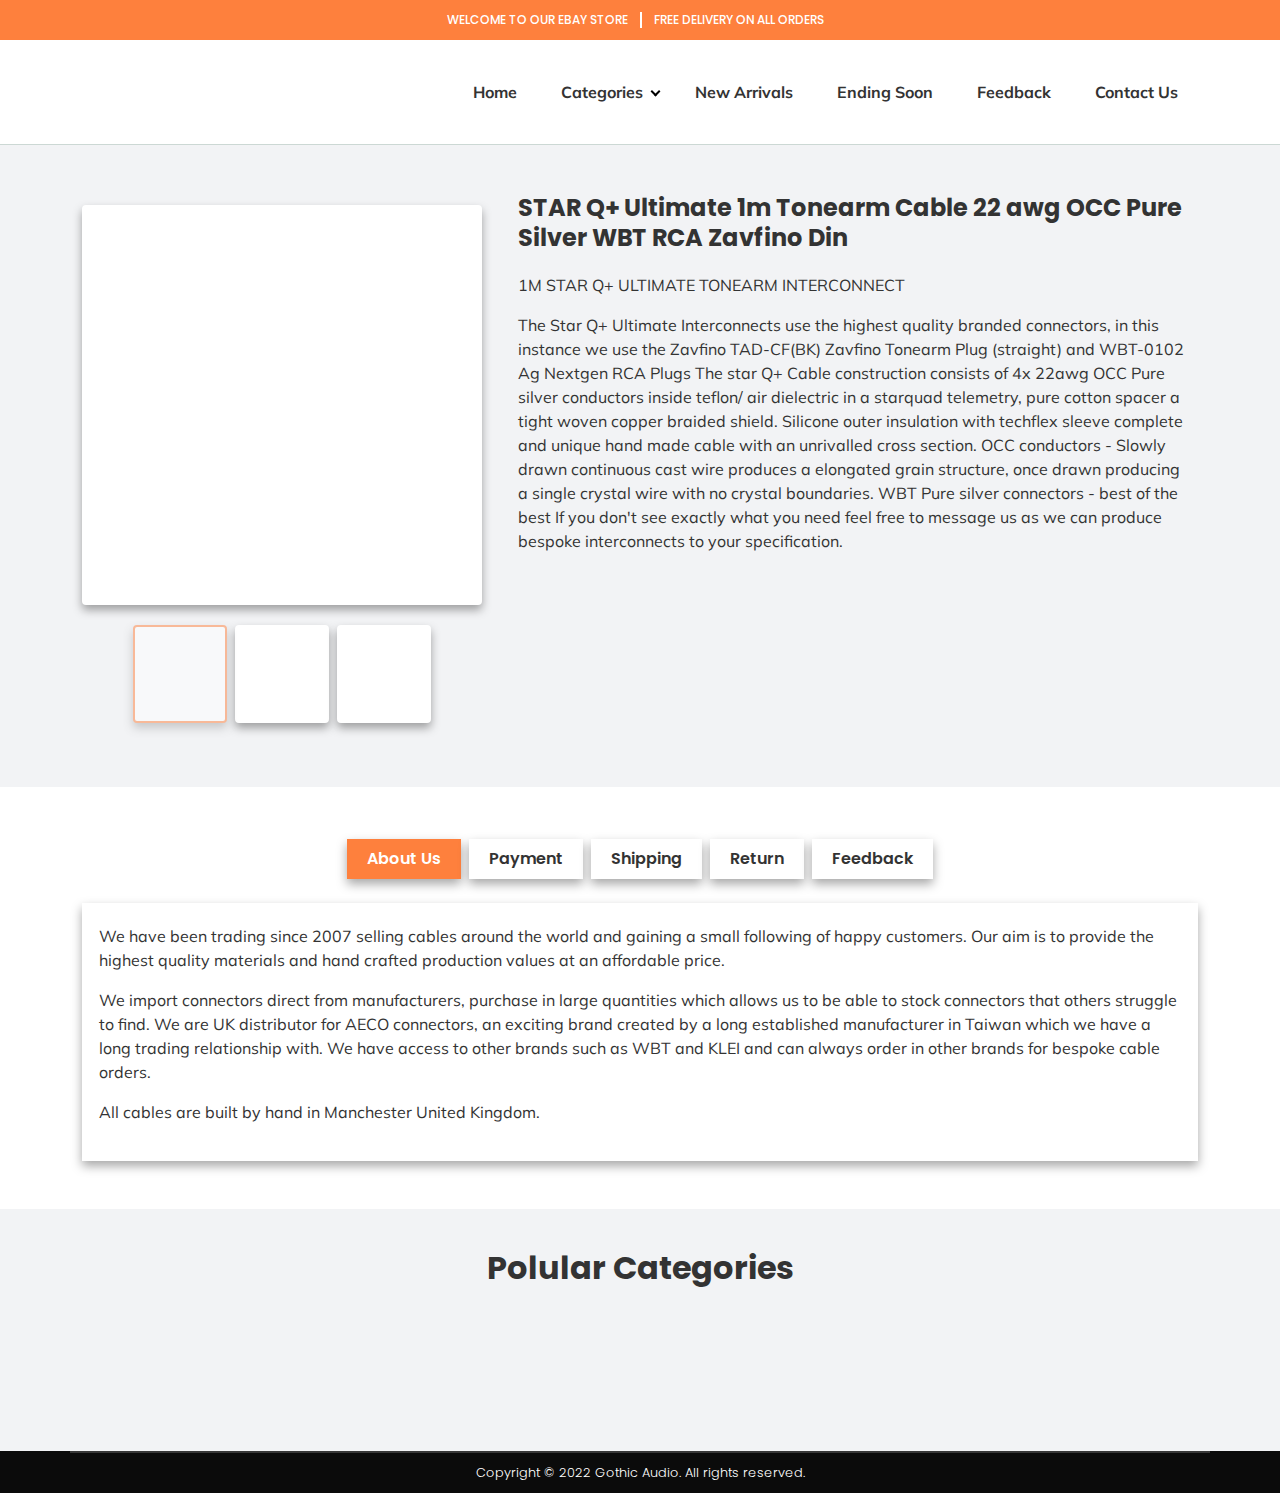
==== template.html @ de73e7fe "Add files via upload" ====
<!doctype html>
<html lang="en">
  <head>
    <!-- Required meta tags -->
    <meta charset="utf-8">
    <meta name="viewport" content="width=device-width, initial-scale=1">

    <!-- Bootstrap CSS -->
    <link href="" rel="stylesheet">
    <link href="./css/style.css" rel="stylesheet">

    <title>Gothic Audio</title>
  </head>
  <body>
    <div class="dev2020-body-wrapper">
      <div class="dev2020-body-container">
        <div class="dev2020-body-inner">

          <!-- Top Header -->
          <div class="dev2020-top-header">
            <div class="container">
              <div class="row">
                <div class="dev2020-welcome col-12 col-sm-6 text-center text-sm-end">
                  Welcome to our eBay Store
                </div>
                <div class="dev2020-shipping col-sm-6 d-none d-sm-block">
                  Free Delivery on all Orders
                </div>
              </div>
            </div>
          </div>

          <!-- Header -->
          <div class="dev2020-header">
            <div class="container">
              <div class="row justify-content-center justify-content-md-between">
                <div class="dev2020-logo-holder col-auto text-center text-md-start">
                  <a href="#" target="_blank"><img src="./images/logo-black.png" alt=""></a>
                </div>
                <div class="dev2020-main-navigation col-auto d-none d-md-flex text-end">
                  <ul>
                    <li>
                      <a href="#" target="_blank">Home</a>
                    </li>
                    <li>
                      <a href="#" target="_blank">Categories</a>
                      <ul class="nest-navigation">
                        <li><a href="https://www.ebay.co.uk/str/achtungaudio/RCA-CABLES/_i.html?_storecat=19666560" target="_blank">RCA CABLES</a></li>
                        <li><a href="https://www.ebay.co.uk/str/achtungaudio/BALANCED-XLR-CABLES/_i.html?_storecat=19666594" target="_blank">BALANCED XLR CABLES</a></li>
                        <li><a href="https://www.ebay.co.uk/str/achtungaudio/DIN-CABLES/_i.html?_storecat=19666556" target="_blank">DIN CABLES</a></li>
                        <li><a href="https://www.ebay.co.uk/str/achtungaudio/USB-CABLES/_i.html?_storecat=9196125014" target="_blank">USB CABLES</a></li>
                        <li><a href="https://www.ebay.co.uk/str/achtungaudio/SPEAKER-CABLES/_i.html?store_cat=9196127014" target="_blank">SPEAKER CABLES</a></li>
                        <li><a href="https://www.ebay.co.uk/str/achtungaudio/TONEARM-CABLES/_i.html?_storecat=9196126014" target="_blank">TONEARM CABLES</a></li>
                        <li><a href="https://www.ebay.co.uk/str/achtungaudio/DIGITAL-CABLES/_i.html?store_cat=24144663014" target="_blank">DIGITAL CABLES</a></li>
                        <li><a href="https://www.ebay.co.uk/str/achtungaudio/DIY-CABLE/_i.html?_storecat=271276014" target="_blank">DIY CABLE</a></li>
                        <li><a href="https://www.ebay.co.uk/str/achtungaudio/AECO-CONNECTORS/_i.html?_storecat=17982790014" target="_blank">AECO CONNECTORS</a></li>
                        <li><a href="https://www.ebay.co.uk/str/achtungaudio/RCA-CONNECTORS/_i.html?_storecat=24144691014" target="_blank">RCA CONNECTORS</a></li>
                        <li><a href="https://www.ebay.co.uk/str/achtungaudio/XLR-CONNECTORS/_i.html?store_cat=24144692014" target="_blank">XLR CONNECTORS</a></li>
                        <li><a href="https://www.ebay.co.uk/str/achtungaudio/TONEARM-CONNECTORS/_i.html?_storecat=24144694014" target="_blank">TONEARM CONNECTORS</a></li>
                        <li><a href="https://www.ebay.co.uk/str/achtungaudio/DIN-CONNECTORS/_i.html?_storecat=24144693014" target="_blank">DIN CONNECTORS</a></li>
                        <li><a href="https://www.ebay.co.uk/str/achtungaudio/SPEAKER-CONNECTORS/_i.html?store_cat=24144695014" target="_blank">SPEAKER CONNECTORS</a></li>
                        <li><a href="https://www.ebay.co.uk/str/achtungaudio/MISC-ANALOGUE-CABLES/_i.html?store_cat=37364489014" target="_blank">MISC ANALOGUE CABLES</a></li>
                        <li><a href="https://www.ebay.co.uk/str/achtungaudio/BANANA-CONNECTåORS/_i.html?store_cat=24144696014" target="_blank">BANANA CONNECTORS</a></li>
                        <li><a href="https://www.ebay.co.uk/str/achtungaudio/Other/_i.html?store_cat=1" target="_blank">OTHER</a></li>
                      </ul>
                    </li>
                    <li class="d-none d-lg-inline-block">
                      <a href="#" target="_blank">New Arrivals</a>
                    </li>
                    <li class="d-none d-lg-inline-block">
                      <a href="#" target="_blank">Ending Soon</a>
                    </li>
                    <li>
                      <a href="#" target="_blank">Feedback</a>
                    </li>
                    <li>
                      <a href="#" target="_blank">Contact Us</a>
                    </li>
                  </ul>
                </div>
              </div>
            </div>
          </div>

          <!-- Section One -->
          <div class="dev2020-section-gray pt-5 pb-5">
            <div class="container">
              <div class="row justify-content-center justify-content-lg-between">

                <div class="dev2020-title col-12 text-center d-lg-none">
                  <h1>STAR Q+ Ultimate 1m Tonearm Cable 22 awg OCC Pure Silver WBT RCA Zavfino Din</h1>
                </div>

                <div class="dev2020-gallery-wrapper col-12 col-lg-auto">
                  <div class="dev2020-gallery">
                    <input type="radio" name="imgs" id="imgs-01" hidden checked>
                    <input type="radio" name="imgs" id="imgs-02" hidden>
                    <input type="radio" name="imgs" id="imgs-03" hidden>
                    <!-- <input type="radio" name="imgs" id="imgs-04" hidden> -->
                    <div class="dev2020-big-thumb">
                      <div class="dev2020-big-single" style="background-image: url('https://i.ebayimg.com/images/g/S5cAAOSwGO1hAzS0/s-l1600.jpg');"></div>
                      <div class="dev2020-big-single" style="background-image: url('');"></div>
                      <div class="dev2020-big-single" style="background-image: url('https://i.ebayimg.com/images/g/S5cAAOSwGO1hAzS0/s-l1600.jpg');"></div>
                      <!-- <div class="dev2020-big-single" style="background-image: url('https://i.ebayimg.com/images/g/S5cAAOSwGO1hAzS0/s-l1600.jpg');"></div> -->
                    </div>
                    <div class="dev2020-small-thumb row justify-content-center">
                      <div class="dev2020-small-single col-3">
                        <label for="imgs-01" style="background-image: url('https://i.ebayimg.com/images/g/S5cAAOSwGO1hAzS0/s-l1600.jpg');"></label>
                      </div>
                      <div class="dev2020-small-single col-3">
                        <label for="imgs-02" style="background-image: url('');"></label>
                      </div>
                      <div class="dev2020-small-single col-3">
                        <label for="imgs-03" style="background-image: url('https://i.ebayimg.com/images/g/S5cAAOSwGO1hAzS0/s-l1600.jpg');"></label>
                      </div>
                      <!-- <div class="dev2020-small-single col-3">
                        <label for="imgs-04" style="background-image: url('https://i.ebayimg.com/images/g/S5cAAOSwGO1hAzS0/s-l1600.jpg');"></label>
                      </div> -->
                    </div>
                  </div>
                </div>

                <div class="dev2020-description-wrapper col pt-4 pt-lg-0">
                  <div class="dev2020-title text-start d-none d-lg-block">
                    <h1>STAR Q+ Ultimate 1m Tonearm Cable 22 awg OCC Pure Silver WBT RCA Zavfino Din</h1>
                  </div>
                  <div class="dev2020-description">
                    <p>1M STAR Q+ ULTIMATE TONEARM INTERCONNECT</p>
                    <p>The Star Q+ Ultimate Interconnects use the highest quality branded connectors, in this instance we use the Zavfino TAD-CF(BK) Zavfino Tonearm Plug (straight) and WBT-0102 Ag Nextgen RCA Plugs The star Q+ Cable construction consists of 4x 22awg OCC Pure silver conductors inside teflon/ air dielectric in a starquad telemetry, pure cotton spacer a tight woven copper braided shield. Silicone outer insulation with techflex sleeve complete and unique hand made cable with an unrivalled cross section. OCC conductors - Slowly drawn continuous cast wire produces a elongated grain structure, once drawn producing a single crystal wire with no crystal boundaries. WBT Pure silver connectors - best of the best If you don't see exactly what you need feel free to message us as we can produce bespoke interconnects to your specification.</p>
                  </div>
                </div>

              </div>
            </div>
          </div>

          <!-- Section Two -->
          <div class="dev2020-section-white">
            <div class="container">
              <div class="row justify-content-center">
                <div class="dev2020-tabs">
                  <input type="radio" name="tabs" id="tabs-01" hidden checked>
                  <input type="radio" name="tabs" id="tabs-02" hidden>
                  <input type="radio" name="tabs" id="tabs-03" hidden>
                  <input type="radio" name="tabs" id="tabs-04" hidden>
                  <input type="radio" name="tabs" id="tabs-05" hidden>
                  <div class="dev2020-tab-controller row justify-content-center d-none d-md-flex">
                    <div class="dev2020-tab-controller-single col-auto">
                      <label for="tabs-01">About Us</label>
                    </div>
                    <div class="dev2020-tab-controller-single col-auto">
                      <label for="tabs-02">Payment</label>
                    </div>
                    <div class="dev2020-tab-controller-single col-auto">
                      <label for="tabs-03">Shipping</label>
                    </div>
                    <div class="dev2020-tab-controller-single col-auto">
                      <label for="tabs-04">Return</label>
                    </div>
                    <div class="dev2020-tab-controller-single col-auto">
                      <label for="tabs-05">Feedback</label>
                    </div>
                  </div>
                  <div class="dev2020-tab-container">
                    <div class="dev2020-tab-control">
                      <label for="tabs-01">About Us</label>
                    </div>
                    <div class="dev2020-tab-content" id="tabcon-1">
                      <p>We have been trading since 2007 selling cables around the world and gaining a small following of happy customers. Our aim is to provide the highest quality materials and hand crafted production values at an affordable price.</p>
                      <p>We import connectors direct from manufacturers, purchase in large quantities which allows us to be able to stock connectors that others struggle to find. We are UK distributor for AECO connectors, an exciting brand created by a long established manufacturer in Taiwan which we have a long trading relationship with. We have access to other brands such as WBT and KLEI and can always order in other brands for bespoke cable orders.</p>
                      <p>All cables are built by hand in Manchester United Kingdom.</p>
                    </div>
                    <div class="dev2020-tab-control">
                      <label for="tabs-02">Payment</label>
                    </div>
                    <div class="dev2020-tab-content" id="tabcon-2">
                      <p>Secure Payment.</p>
                      <p>We are signed up to managed payments in ebay, you should be offered an option of payment methods, Paypal or via card.</p>
                      <p>Other payment methods may be accepted but payment via cheque must be cleared before goods are shipped.</p>
                    </div>
                    <div class="dev2020-tab-control">
                      <label for="tabs-03">Shipping</label>
                    </div>
                    <div class="dev2020-tab-content" id="tabcon-3">
                      <p>DOMESTIC SHIPPING: We use RoyalMail for 99% of our orders, using First class signed for or special delivery.</p>
                      <p>INTERNATIONAL SHIPPING: We use Royal Mail Airsure or International signed for to ship nearly all of our orders. Typical delivery times are 5 working days to Europe, 5 to 10 working days to the rest of the world.</p>
                      <p>Please bear in mind that delivery can take longer due to customs delays, if you haven't purchased from ebay from international sellers before please don't panic too much if your item is taking longer, it is quite common and we very rarely have none delivered items. For those in a rush we can quote you for an international express carrier to deliver. We are happy to combine shipping costs for multiple purchases.</p>
                    </div>
                    <div class="dev2020-tab-control">
                      <label for="tabs-04">Return</label>
                    </div>
                    <div class="dev2020-tab-content" id="tabcon-4">
                      <p>We complete most of our sales to the complete satisafaction of our customers as our feedback reflects. In the event of a problem we will endeavour to work with you to remedy the situation, our terms and conditions set out exactly what you can expect from us and what we require of you in the event that goods are to be returned. We are fair minded and if we're at fault we will put it right. We accept payment Via Paypal, Postal order or cheque. Payment via eCheque (in paypal) or personal cheque must be cleared before any goods will be shipped. Interconnects are often made to order but we endeavour to ship within 2 business days, we will notify you in the rare event of any delay. Components and clearance items are usually shipped within one working day, no later than 2 days from date of payment. Custom cable assemblies should be pressumed by the seller as to be non returnable for any reason other than for repair or re-work. Items purchased on buy it now listings may be returned within 30 days of receipt for a refund of the origonal amount paid by the seller for the item + shipping, we will not bear the costs of returning the item to us apart from where incorrect or faulty goods have been received. Any goods being returned to us must be in the condition they arrived at your door, in the case of faulty interconnects, (shouldn't happen as everything is fully checked) they must arrive untampered with. We will always offer eplacement for a faulty interconnect and pay any return postage costs.</p>
                      <p>International Customers: All of the above applies to your purchase but please also bear in mind the procedure for returning goods to us, especially if you are outside the EU. We must be notified through ebay of your intention to return the item, the item should be sent on a signed for service . You should declare the item as having Zero value or returned goods, failure to do this will result in import duty and handling charges being added, in this event we retain the right to refuse the delivery to avoid the losses this would otherwise cause. Please follow our advise and returning items will be painless for you and for us.</p>
                    </div>
                    <div class="dev2020-tab-control">
                      <label for="tabs-05">Feedback</label>
                    </div>
                    <div class="dev2020-tab-content" id="tabcon-5">
                      <p>We value customer satisfaction, check our ebay feedback, you will we have 100% rating over many years of trading.</p>
                      <p>If you do have an issue please contact us and give us a chance to rectify the issues.</p>
                    </div>
                  </div>
                </div>
              </div>
            </div>
          </div>

          <!-- Section Three -->
          <div class="dev2020-section-gray d-none d-md-block">
            <div class="container">
              <div class="row">
                <div class="dev2020-section-heading">
                  <h2>Polular Categories</h2>
                </div>
              </div>
              <div class="row dev2020-category justify-content-center pb-5">
                <div class="dev2020-category-single col-3">
                  <div class="dev2020-category-inner">
                    <a href="#" target="_blank">
                      <img src="https://i.ebayimg.com/images/g/S5cAAOSwGO1hAzS0/s-l1600.jpg" alt="">
                    </a>
                  </div>
                </div>
                <div class="dev2020-category-single col-3">
                  <div class="dev2020-category-inner">
                    <a href="#" target="_blank">
                      <img src="https://i.ebayimg.com/images/g/S5cAAOSwGO1hAzS0/s-l1600.jpg" alt="">
                    </a>
                  </div>
                </div>
                <div class="dev2020-category-single col-3">
                  <div class="dev2020-category-inner">
                    <a href="#" target="_blank">
                      <img src="https://i.ebayimg.com/images/g/S5cAAOSwGO1hAzS0/s-l1600.jpg" alt="">
                    </a>
                  </div>
                </div>
                <div class="dev2020-category-single col-3">
                  <div class="dev2020-category-inner">
                    <a href="#" target="_blank">
                      <img src="https://i.ebayimg.com/images/g/S5cAAOSwGO1hAzS0/s-l1600.jpg" alt="">
                    </a>
                  </div>
                </div>
                <div class="dev2020-category-single col-3">
                  <div class="dev2020-category-inner">
                    <a href="#" target="_blank">
                      <img src="https://i.ebayimg.com/images/g/S5cAAOSwGO1hAzS0/s-l1600.jpg" alt="">
                    </a>
                  </div>
                </div>
                <div class="dev2020-category-single col-3">
                  <div class="dev2020-category-inner">
                    <a href="#" target="_blank">
                      <img src="https://i.ebayimg.com/images/g/S5cAAOSwGO1hAzS0/s-l1600.jpg" alt="">
                    </a>
                  </div>
                </div>
                <div class="dev2020-category-single col-3">
                  <div class="dev2020-category-inner">
                    <a href="#" target="_blank">
                      <img src="https://i.ebayimg.com/images/g/S5cAAOSwGO1hAzS0/s-l1600.jpg" alt="">
                    </a>
                  </div>
                </div>
                <div class="dev2020-category-single col-3">
                  <div class="dev2020-category-inner">
                    <a href="#" target="_blank">
                      <img src="https://i.ebayimg.com/images/g/S5cAAOSwGO1hAzS0/s-l1600.jpg" alt="">
                    </a>
                  </div>
                </div>
              </div>
            </div>
          </div>

          <!-- Footer -->
          <div class="dev2020-footer">
            <div class="container">
              <div class="row">
                <div class="footer-important-links col-12 col-sm-6 col-md-3"></div>
                <div class="footer-subscription-link col-12 col-sm-6 col-md-3"></div>
              </div>
              <div class="row">
                <div class="dev2020-copyright">
                  Copyright &copy; 2022 Gothic Audio. All rights reserved.
                </div>
              </div>
            </div>
          </div>

        </div>
      </div>
    </div>
  </body>
</html>
---- css/style.css ----
@import url('https://cdn.jsdelivr.net/npm/bootstrap@5.1.3/dist/css/bootstrap.min.css');
@import url('https://fonts.googleapis.com/css2?family=Mulish:wght@400;500;600;700;800;900&display=swap');
@import url('https://fonts.googleapis.com/css2?family=Poppins:wght@300;400;500;600;700;800;900&display=swap');

:root {
	--gray: #F2F3F5;
	--black: #0B0B0B;
	--orange: #FE803D;
	--mulish: 'Mulish', sans-serif;
	--poppins: 'Poppins', sans-serif;
}

img {
	max-width: 100% !important;
}

.dev2020-body-inner {
	color: #333333;
	background-color: #FFFFFF;
	font-family: var(--mulish);
}


/* === Top Header === */
.dev2020-top-header {
	background-color: var(--orange);
	font-size: 0.75rem;
	line-height: 1rem;
	color: #FFFFFF;
	padding: 0.75rem 0;
	font-family: var(--poppins);
	font-weight: 500;
	text-transform: uppercase;
}

.dev2020-shipping {
	border-left: 2px solid #FFFFFF;
}


/* === Header === */
.dev2020-header {
	padding: 0.75rem 0;
	border-style: solid;
	border-width: 0 0 1px 0;
	border-color: #023E2633;
}

.dev2020-logo-holder {
	padding: 0.25rem 0.75rem;
}

.dev2020-logo-holder img {
	max-height: 4.5rem;
}

/* === Navigation === */
.dev2020-main-navigation {
	padding: 1.25rem 0.75rem;
}

.dev2020-main-navigation ul {
	display: block;
	padding: 0;
	margin: 0;
	list-style-type: none;

}

.dev2020-main-navigation ul li {
	display: inline-block;
	position: relative;
}

.dev2020-main-navigation ul li a {
	display: block;
	text-decoration: none;
	color: #333333;
	font-weight: 700;
	padding: 0.5rem 1.25rem;
	position: relative;
}

.dev2020-main-navigation > ul > li:nth-child(2) > a {
	padding-right: 1.75rem;
}

.dev2020-main-navigation > ul > li:nth-child(2) > a:before {
	content: "";
	border: solid black;
  	border-width: 0 2px 2px 0;
  	width: 7px;
  	height: 7px;
  	transform: rotateZ(45deg);
  	position: absolute;
  	top: 1rem;
  	right: 0.75rem;
}

.dev2020-main-navigation > ul > li:nth-child(2) > a:hover:before {
	border-color: var(--orange);
}

.dev2020-main-navigation > ul > li:nth-child(2):hover > .nest-navigation {
	height: auto;
}

.dev2020-main-navigation ul li a:hover {
	color: var(--orange);
}

.nest-navigation {
	display: block;
	width: 12rem;
	height: 0;
	overflow: hidden;
	position: absolute;
	top: 2.5rem;
	z-index: 99;
	margin: 0;
	padding: 0;
	background-color: #ffffff;
	box-shadow: 0px 5px 10px 0px rgb(0 0 0 / 35%);
}

.nest-navigation li {
	display: block !important;
}

.nest-navigation a {
	display: block;
	padding: 0.25rem 1rem !important;
	font-size: 0.75rem;
	line-height: 1rem;
	text-align: left;
}

.nest-navigation li:first-child a {
	padding-top: 1rem !important;
}

.nest-navigation li:last-child a {
	padding-bottom: 1rem !important;
}

/* === Section === */
.dev2020-section-gray {
	background-color: var(--gray);
}

.dev2020-section-white {
	background-color: #FFFFFF;
}

/* === Section Heading === */
.dev2020-section-heading {
	padding: 2.5rem 0.75rem 1.25rem;
}

.dev2020-section-heading h2 {
	margin: 0;
	padding: 0;
	font-weight: 700;
	font-family: var(--poppins);
	text-align: center;
}

/* === Title === */
.dev2020-title {
	padding: 0 0.75rem 1.25rem;
}

.dev2020-title h1 {
	margin: 0;
	padding: 0;
	font-size: 1.5rem;
	font-weight: 700;
	font-family: var(--poppins);
	line-height: 1.25;
}

/* === Gallery === */
.dev2020-gallery-wrapper {
	padding: 0.75rem;
}

.dev2020-gallery {
	width: 25rem;
	max-width: 100%;
	margin: 0 auto;
}

.dev2020-big-thumb {
	background-color: #FFFFFF;
	border-radius: 0.25rem;
	overflow: hidden;
	box-shadow: 0px 5px 10px 0px rgb(0 0 0 / 35%);
}

.dev2020-big-single {
	display: none;
	padding-top: 100%;
	background-size: contain;
}

.dev2020-small-thumb {
	padding: 1rem 0.5rem 0;
}

.dev2020-small-single {
	padding: 0.25rem;
}

.dev2020-small-single label {
	display: block;
	cursor: pointer;
	padding-top: 100%;
	border: 2px solid #FFFFFF;
	background-size: contain;
	background-color: #FFFFFF;
	border-radius: 0.25rem;
	overflow: hidden;
	box-shadow: 0px 5px 10px 0px rgb(0 0 0 / 35%);
}

#imgs-01:checked ~ .dev2020-big-thumb > .dev2020-big-single:nth-child(1),
#imgs-02:checked ~ .dev2020-big-thumb > .dev2020-big-single:nth-child(2),
#imgs-03:checked ~ .dev2020-big-thumb > .dev2020-big-single:nth-child(3),
#imgs-04:checked ~ .dev2020-big-thumb > .dev2020-big-single:nth-child(4) {
	display: block;
}

#imgs-01:checked ~ .dev2020-small-thumb > .dev2020-small-single:nth-child(1) label,
#imgs-02:checked ~ .dev2020-small-thumb > .dev2020-small-single:nth-child(2) label,
#imgs-03:checked ~ .dev2020-small-thumb > .dev2020-small-single:nth-child(3) label,
#imgs-04:checked ~ .dev2020-small-thumb > .dev2020-small-single:nth-child(4) label {
	border-color: var(--orange);
	opacity: 0.5;
}

/* === Description === */
.dev2020-description-wrapper {
	padding: 0.75rem;
}

.dev2020-description {
	line-height: 1.5rem;
}

/* === Tabs === */
.dev2020-tabs {
	padding: 3rem 0.75rem;
}

.dev2020-tab-controller-single {
	padding: 0.25rem;
}

.dev2020-tab-controller-single label {
	padding: 0.5rem 1.25rem;
	cursor: pointer;
	background-color: #FFFFFF;
	font-family: var(--poppins);
	font-size: 1rem;
	font-weight: 600;
	box-shadow: 0px 5px 10px 0px rgb(0 0 0 / 35%);
}

.dev2020-tab-container {}

.dev2020-tab-control {
	background-color: #FFFFFF;
	border: 1px solid #023E2633;
}

.dev2020-tab-control label {
	display: block;
	padding: 0.5rem 1rem;
	cursor: pointer;
	background-color: #FFFFFF;
	font-family: var(--poppins);
	font-size: 1rem;
	font-weight: 700;
}

.dev2020-tab-content {
	display: none;
	background-color: #FFFFFF;
	padding: 0.75rem;
	border: 1px solid #023E2633;
	line-height: 1.5rem;
}

#tabs-01:checked ~ .dev2020-tab-controller label[for=tabs-01],
#tabs-02:checked ~ .dev2020-tab-controller label[for=tabs-02],
#tabs-03:checked ~ .dev2020-tab-controller label[for=tabs-03],
#tabs-04:checked ~ .dev2020-tab-controller label[for=tabs-04],
#tabs-05:checked ~ .dev2020-tab-controller label[for=tabs-05] {
	color: #FFFFFF;
	background-color: var(--orange);
}

#tabs-01:checked ~ .dev2020-tab-container #tabcon-1,
#tabs-02:checked ~ .dev2020-tab-container #tabcon-2,
#tabs-03:checked ~ .dev2020-tab-container #tabcon-3,
#tabs-04:checked ~ .dev2020-tab-container #tabcon-4,
#tabs-05:checked ~ .dev2020-tab-container #tabcon-5 {
	display: block;
}

/* === Category === */
.dev2020-category {
	padding: 0 .75rem;
}

.dev2020-category-single {
	padding: 0.75rem;
}

.dev2020-category-inner a {
	display: block;
	text-decoration: none;
	border-radius: 3px;
	overflow: hidden;
	position: relative;
}

.dev2020-category-inner a:before {
	content: '';
	width: 50%;
	height: 200%;
	-webkit-transform: rotate(45deg);
	-moz-transform: rotate(45deg);
	-ms-transform: rotate(45deg);
	-o-transform: rotate(45deg);
	transform: rotate(45deg);
	background: rgba(255, 255, 255, .2);
	position: absolute;
	z-index: 99;
	top: -50%;
	left: -150%;
	-webkit-transition: all .5s ease;
	-moz-transition: all .5s ease;
	-ms-transition: all .5s ease;
	-o-transition: all .5s ease;
	transition: all .5s ease;
}

.dev2020-category-inner a:hover:before {
	left: 200%;
}

/* === Footer === */
.dev2020-footer {
	background-color: var(--black);
}

.footer-important-links {
	/*min-height: 7.5rem;*/
}

/* === Copyright === */
.dev2020-copyright {
	color: #FFFFFF;
	font-size: 0.8rem;
	font-weight: 300;
	font-family: var(--poppins);
	text-align: center;
	line-height: 1rem;
	border-top: 2px solid #FFFFFF30;
	padding: 0.75rem;
}

/* === Responsive === */
@media (min-width: 576px) {
	#body-inner {
		box-shadow: 0px 10px 30px -5px rgb(0 0 0 / 35%);
	}
}

@media (min-width: 768px) {
	.dev2020-description {
		padding: 0 0.75rem;
	}
	.dev2020-tab-container {
		padding-top: 1.25rem;
	}
	.dev2020-tab-control {
		display: none;
	}
	.dev2020-tab-content {
		padding: 1.25rem 1rem;
		border-color: #FFFFFF;
		box-shadow: 0px 5px 10px 0px rgb(0 0 0 / 35%);
	}
}

@media (min-width: 992px) {}

@media (min-width: 1200px) {}
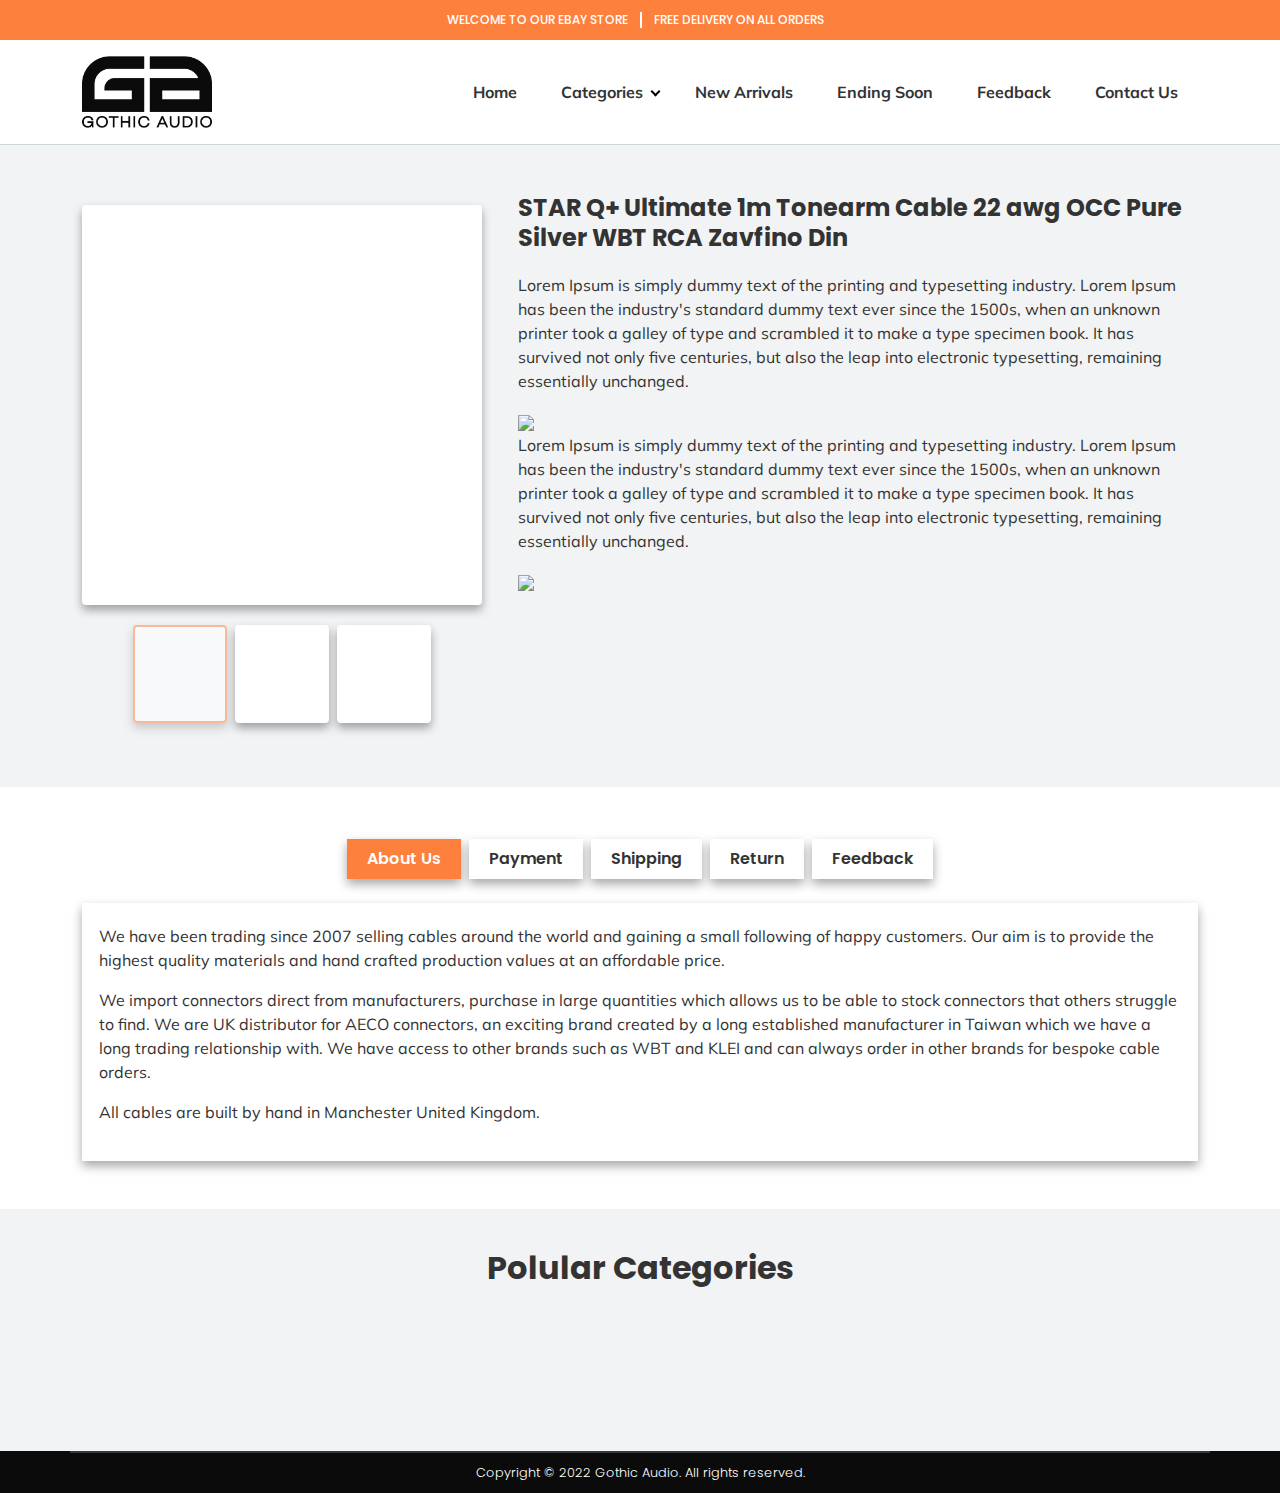
==== commit fc4bfc35: "Update template.html" ====
--- a/template.html
+++ b/template.html
@@ -125,8 +125,13 @@
                     <h1>STAR Q+ Ultimate 1m Tonearm Cable 22 awg OCC Pure Silver WBT RCA Zavfino Din</h1>
                   </div>
                   <div class="dev2020-description">
-                    <p>1M STAR Q+ ULTIMATE TONEARM INTERCONNECT</p>
-                    <p>The Star Q+ Ultimate Interconnects use the highest quality branded connectors, in this instance we use the Zavfino TAD-CF(BK) Zavfino Tonearm Plug (straight) and WBT-0102 Ag Nextgen RCA Plugs The star Q+ Cable construction consists of 4x 22awg OCC Pure silver conductors inside teflon/ air dielectric in a starquad telemetry, pure cotton spacer a tight woven copper braided shield. Silicone outer insulation with techflex sleeve complete and unique hand made cable with an unrivalled cross section. OCC conductors - Slowly drawn continuous cast wire produces a elongated grain structure, once drawn producing a single crystal wire with no crystal boundaries. WBT Pure silver connectors - best of the best If you don't see exactly what you need feel free to message us as we can produce bespoke interconnects to your specification.</p>
+                    <p>Lorem Ipsum is simply dummy text of the printing and typesetting industry. Lorem Ipsum has been the industry's standard dummy text ever since the 1500s, when an unknown printer took a galley of type and scrambled it to make a type specimen book. It has survived not only five centuries, but also the leap into electronic typesetting, remaining essentially unchanged.</p>
+
+                    <img src="https://i.ebayimg.com/images/g/S5cAAOSwGO1hAzS0/s-l1600.jpg" width="250">
+
+                    <p>Lorem Ipsum is simply dummy text of the printing and typesetting industry. Lorem Ipsum has been the industry's standard dummy text ever since the 1500s, when an unknown printer took a galley of type and scrambled it to make a type specimen book. It has survived not only five centuries, but also the leap into electronic typesetting, remaining essentially unchanged.</p>
+
+                      <img src="https://i.ebayimg.com/images/g/S5cAAOSwGO1hAzS0/s-l1600.jpg" width="250">
                   </div>
                 </div>
 
@@ -207,7 +212,7 @@
           </div>
 
           <!-- Section Three -->
-          <div class="dev2020-section-gray d-none d-md-block">
+          <div class="dev2020-section-gray">
             <div class="container">
               <div class="row">
                 <div class="dev2020-section-heading">
@@ -215,56 +220,56 @@
                 </div>
               </div>
               <div class="row dev2020-category justify-content-center pb-5">
-                <div class="dev2020-category-single col-3">
-                  <div class="dev2020-category-inner">
-                    <a href="#" target="_blank">
-                      <img src="https://i.ebayimg.com/images/g/S5cAAOSwGO1hAzS0/s-l1600.jpg" alt="">
-                    </a>
-                  </div>
-                </div>
-                <div class="dev2020-category-single col-3">
-                  <div class="dev2020-category-inner">
-                    <a href="#" target="_blank">
-                      <img src="https://i.ebayimg.com/images/g/S5cAAOSwGO1hAzS0/s-l1600.jpg" alt="">
-                    </a>
-                  </div>
-                </div>
-                <div class="dev2020-category-single col-3">
-                  <div class="dev2020-category-inner">
-                    <a href="#" target="_blank">
-                      <img src="https://i.ebayimg.com/images/g/S5cAAOSwGO1hAzS0/s-l1600.jpg" alt="">
-                    </a>
-                  </div>
-                </div>
-                <div class="dev2020-category-single col-3">
-                  <div class="dev2020-category-inner">
-                    <a href="#" target="_blank">
-                      <img src="https://i.ebayimg.com/images/g/S5cAAOSwGO1hAzS0/s-l1600.jpg" alt="">
-                    </a>
-                  </div>
-                </div>
-                <div class="dev2020-category-single col-3">
-                  <div class="dev2020-category-inner">
-                    <a href="#" target="_blank">
-                      <img src="https://i.ebayimg.com/images/g/S5cAAOSwGO1hAzS0/s-l1600.jpg" alt="">
-                    </a>
-                  </div>
-                </div>
-                <div class="dev2020-category-single col-3">
-                  <div class="dev2020-category-inner">
-                    <a href="#" target="_blank">
-                      <img src="https://i.ebayimg.com/images/g/S5cAAOSwGO1hAzS0/s-l1600.jpg" alt="">
-                    </a>
-                  </div>
-                </div>
-                <div class="dev2020-category-single col-3">
-                  <div class="dev2020-category-inner">
-                    <a href="#" target="_blank">
-                      <img src="https://i.ebayimg.com/images/g/S5cAAOSwGO1hAzS0/s-l1600.jpg" alt="">
-                    </a>
-                  </div>
-                </div>
-                <div class="dev2020-category-single col-3">
+                <div class="dev2020-category-single col-6 col-sm-4 col-md-3 col-xl-2">
+                  <div class="dev2020-category-inner">
+                    <a href="#" target="_blank">
+                      <img src="https://i.ebayimg.com/images/g/S5cAAOSwGO1hAzS0/s-l1600.jpg" alt="">
+                    </a>
+                  </div>
+                </div>
+                <div class="dev2020-category-single col-6 col-sm-4 col-md-3 col-xl-2">
+                  <div class="dev2020-category-inner">
+                    <a href="#" target="_blank">
+                      <img src="https://i.ebayimg.com/images/g/S5cAAOSwGO1hAzS0/s-l1600.jpg" alt="">
+                    </a>
+                  </div>
+                </div>
+                <div class="dev2020-category-single col-6 col-sm-4 col-md-3 col-xl-2">
+                  <div class="dev2020-category-inner">
+                    <a href="#" target="_blank">
+                      <img src="https://i.ebayimg.com/images/g/S5cAAOSwGO1hAzS0/s-l1600.jpg" alt="">
+                    </a>
+                  </div>
+                </div>
+                <div class="dev2020-category-single col-6 col-sm-4 col-md-3 col-xl-2">
+                  <div class="dev2020-category-inner">
+                    <a href="#" target="_blank">
+                      <img src="https://i.ebayimg.com/images/g/S5cAAOSwGO1hAzS0/s-l1600.jpg" alt="">
+                    </a>
+                  </div>
+                </div>
+                <div class="dev2020-category-single col-6 col-sm-4 col-md-3 col-xl-2">
+                  <div class="dev2020-category-inner">
+                    <a href="#" target="_blank">
+                      <img src="https://i.ebayimg.com/images/g/S5cAAOSwGO1hAzS0/s-l1600.jpg" alt="">
+                    </a>
+                  </div>
+                </div>
+                <div class="dev2020-category-single col-6 col-sm-4 col-md-3 col-xl-2">
+                  <div class="dev2020-category-inner">
+                    <a href="#" target="_blank">
+                      <img src="https://i.ebayimg.com/images/g/S5cAAOSwGO1hAzS0/s-l1600.jpg" alt="">
+                    </a>
+                  </div>
+                </div>
+                <div class="dev2020-category-single col-6 col-sm-4 col-md-3 col-xl-2">
+                  <div class="dev2020-category-inner">
+                    <a href="#" target="_blank">
+                      <img src="https://i.ebayimg.com/images/g/S5cAAOSwGO1hAzS0/s-l1600.jpg" alt="">
+                    </a>
+                  </div>
+                </div>
+                <div class="dev2020-category-single col-6 col-sm-4 col-md-3 col-xl-2">
                   <div class="dev2020-category-inner">
                     <a href="#" target="_blank">
                       <img src="https://i.ebayimg.com/images/g/S5cAAOSwGO1hAzS0/s-l1600.jpg" alt="">
@@ -294,4 +299,4 @@
       </div>
     </div>
   </body>
-</html>+</html>
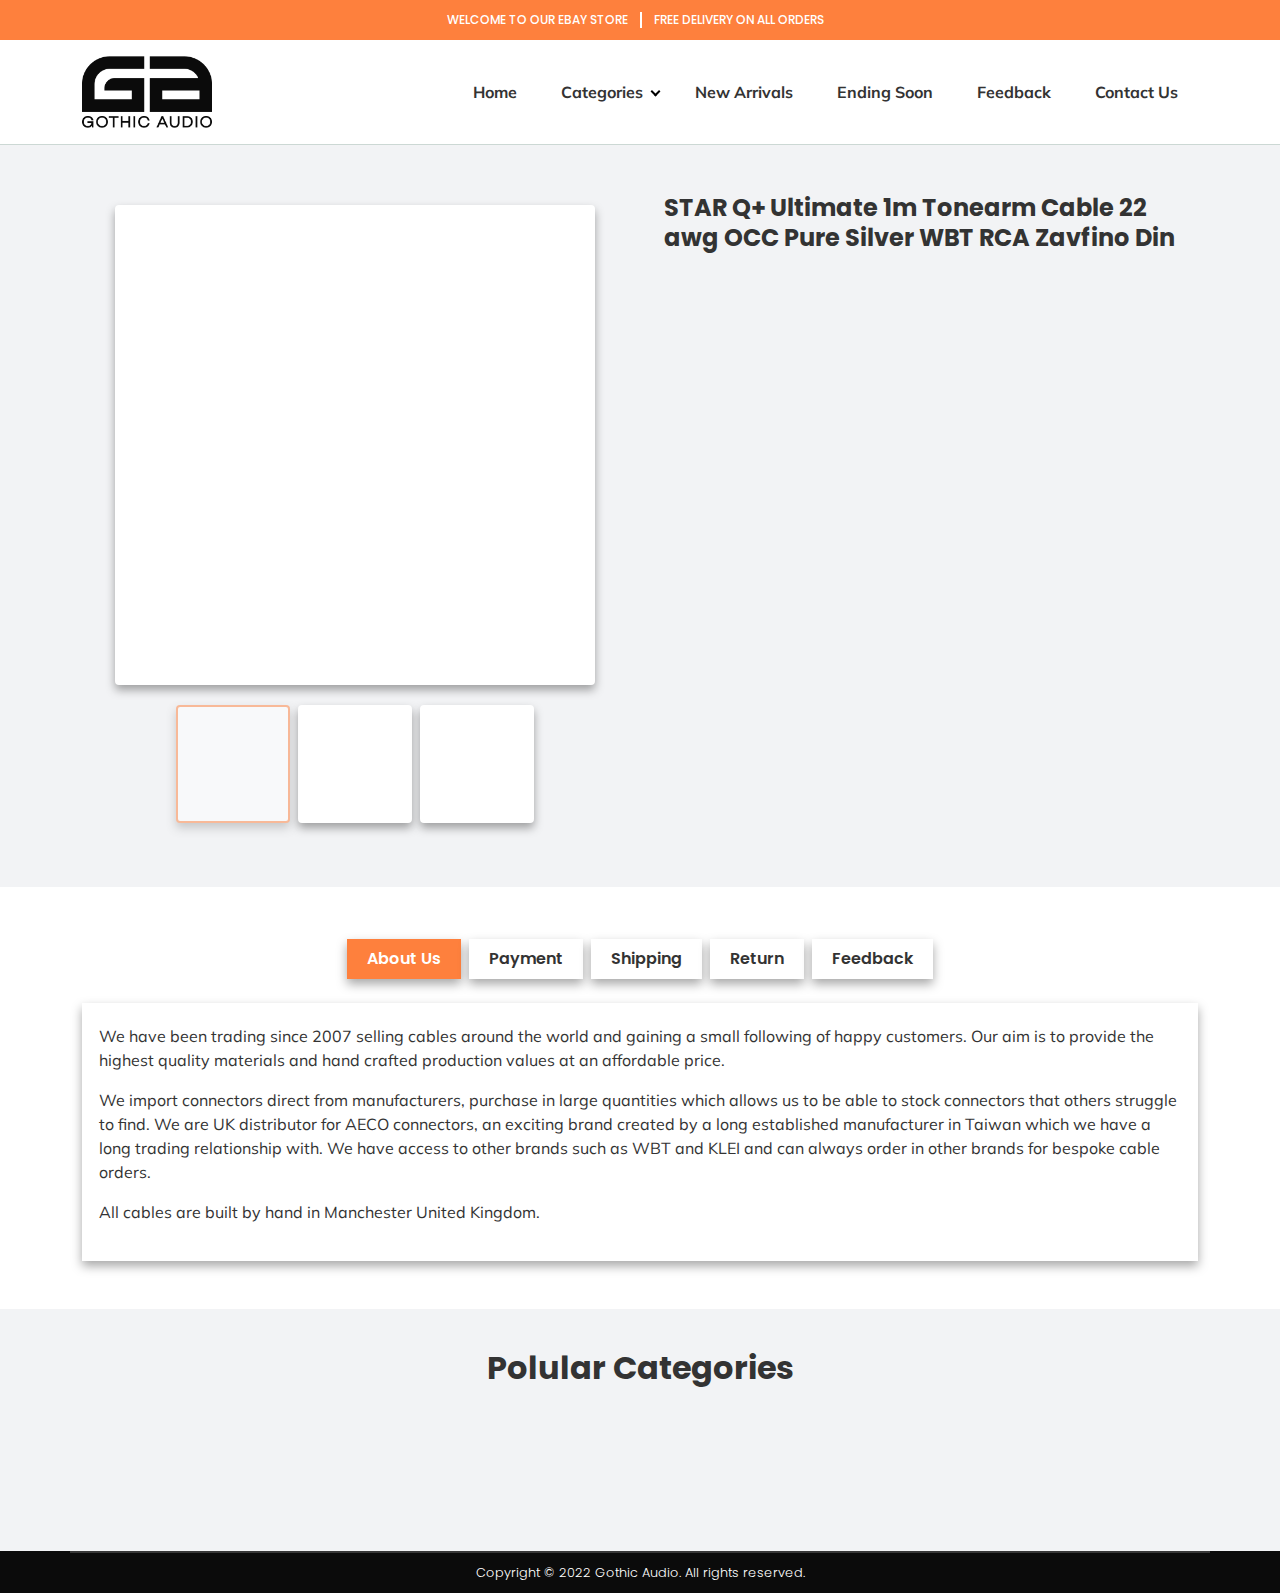
==== commit 9b4c57c8: "Update template.html" ====
--- a/template.html
+++ b/template.html
@@ -91,17 +91,15 @@
                   <h1>STAR Q+ Ultimate 1m Tonearm Cable 22 awg OCC Pure Silver WBT RCA Zavfino Din</h1>
                 </div>
 
-                <div class="dev2020-gallery-wrapper col-12 col-lg-auto">
+                <div class="dev2020-gallery-wrapper col-12 col-lg-6">
                   <div class="dev2020-gallery">
                     <input type="radio" name="imgs" id="imgs-01" hidden checked>
                     <input type="radio" name="imgs" id="imgs-02" hidden>
                     <input type="radio" name="imgs" id="imgs-03" hidden>
-                    <!-- <input type="radio" name="imgs" id="imgs-04" hidden> -->
                     <div class="dev2020-big-thumb">
                       <div class="dev2020-big-single" style="background-image: url('https://i.ebayimg.com/images/g/S5cAAOSwGO1hAzS0/s-l1600.jpg');"></div>
                       <div class="dev2020-big-single" style="background-image: url('');"></div>
                       <div class="dev2020-big-single" style="background-image: url('https://i.ebayimg.com/images/g/S5cAAOSwGO1hAzS0/s-l1600.jpg');"></div>
-                      <!-- <div class="dev2020-big-single" style="background-image: url('https://i.ebayimg.com/images/g/S5cAAOSwGO1hAzS0/s-l1600.jpg');"></div> -->
                     </div>
                     <div class="dev2020-small-thumb row justify-content-center">
                       <div class="dev2020-small-single col-3">
@@ -113,25 +111,16 @@
                       <div class="dev2020-small-single col-3">
                         <label for="imgs-03" style="background-image: url('https://i.ebayimg.com/images/g/S5cAAOSwGO1hAzS0/s-l1600.jpg');"></label>
                       </div>
-                      <!-- <div class="dev2020-small-single col-3">
-                        <label for="imgs-04" style="background-image: url('https://i.ebayimg.com/images/g/S5cAAOSwGO1hAzS0/s-l1600.jpg');"></label>
-                      </div> -->
-                    </div>
-                  </div>
-                </div>
-
-                <div class="dev2020-description-wrapper col pt-4 pt-lg-0">
+                    </div>
+                  </div>
+                </div>
+
+                <div class="dev2020-description-wrapper col-12 col-lg-6 pt-4 pt-lg-0">
                   <div class="dev2020-title text-start d-none d-lg-block">
                     <h1>STAR Q+ Ultimate 1m Tonearm Cable 22 awg OCC Pure Silver WBT RCA Zavfino Din</h1>
                   </div>
                   <div class="dev2020-description">
-                    <p>Lorem Ipsum is simply dummy text of the printing and typesetting industry. Lorem Ipsum has been the industry's standard dummy text ever since the 1500s, when an unknown printer took a galley of type and scrambled it to make a type specimen book. It has survived not only five centuries, but also the leap into electronic typesetting, remaining essentially unchanged.</p>
-
-                    <img src="https://i.ebayimg.com/images/g/S5cAAOSwGO1hAzS0/s-l1600.jpg" width="250">
-
-                    <p>Lorem Ipsum is simply dummy text of the printing and typesetting industry. Lorem Ipsum has been the industry's standard dummy text ever since the 1500s, when an unknown printer took a galley of type and scrambled it to make a type specimen book. It has survived not only five centuries, but also the leap into electronic typesetting, remaining essentially unchanged.</p>
-
-                      <img src="https://i.ebayimg.com/images/g/S5cAAOSwGO1hAzS0/s-l1600.jpg" width="250">
+                    <!--  -->
                   </div>
                 </div>
 
--- a/css/style.css
+++ b/css/style.css
@@ -185,7 +185,7 @@
 }
 
 .dev2020-gallery {
-	width: 25rem;
+	width: 30rem;
 	max-width: 100%;
 	margin: 0 auto;
 }
